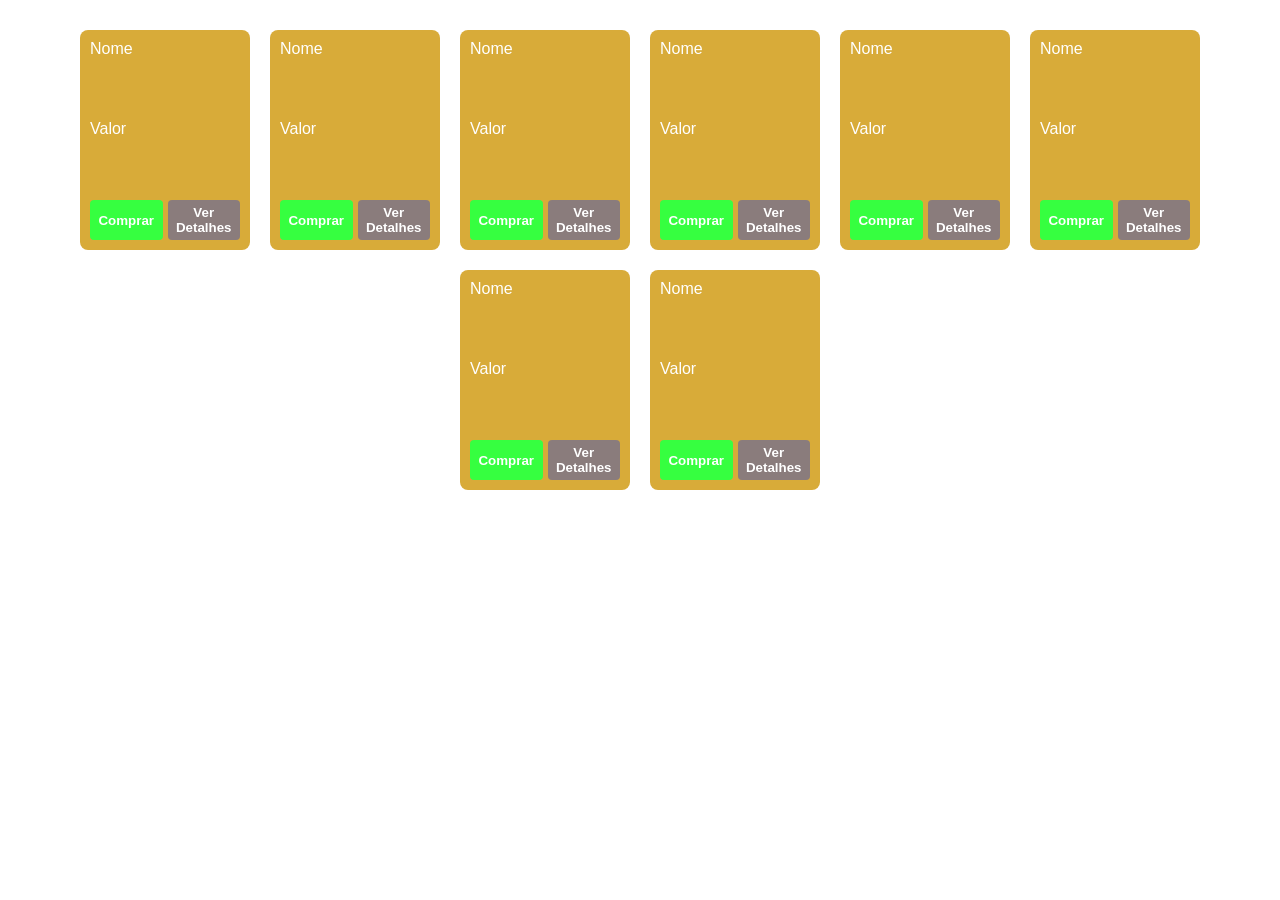
==== SiteTeste/index.html @ 184c0a31 "Add files via upload" ====
<!DOCTYPE html>
<html lang="pt-br">
<head>
  <meta charset="UTF-8">
  <link rel="stylesheet" href="style.css">
  <title>Divs com botões</title>
</head>
<body>
  <div class="container">
    <div class="caixa">
      <div>Nome</div>
      <div>Valor</div>
      <div class="botoes">
        <button class="buy">Comprar</button>
        <button class="info">Ver Detalhes</button>
      </div>
    </div>

    <div class="caixa">
      <div>Nome</div>
      <div>Valor</div>
      <div class="botoes">
        <button class="buy">Comprar</button>
        <button class="info">Ver Detalhes</button>
      </div>
    </div>
    <div class="caixa">
      <div>Nome</div>
      <div>Valor</div>
      <div class="botoes">
        <button class="buy">Comprar</button>
        <button class="info">Ver Detalhes</button>
      </div>
    </div>

    <div class="caixa">
       <div>Nome</div>
      <div>Valor</div>
      <div class="botoes">
        <button class="buy">Comprar</button>
        <button class="info">Ver Detalhes</button>
      </div>
    </div>
        <div class="caixa">
       <div>Nome</div>
      <div>Valor</div>
      <div class="botoes">
        <button class="buy">Comprar</button>
        <button class="info">Ver Detalhes</button>
      </div>
    </div>

    <div class="caixa">
      <div>Nome</div>
      <div>Valor</div>
      <div class="botoes">
        <button class="buy">Comprar</button>
        <button class="info">Ver Detalhes</button>
      </div>
    </div>

    <div class="caixa">
      <div>Nome</div>
      <div>Valor</div>
      <div class="botoes">
        <button  class="buy">Comprar</button>
        <button class="info">Ver Detalhes</button>
      </div>
    </div>
        <div class="caixa">
      <div>Nome</div>
      <div>Valor</div>
      <div class="botoes">
        <button class="buy">Comprar</button>
        <button class="info">Ver Detalhes</button>
      </div>
    </div>

  </div>

</body>
</html>
---- SiteTeste/style.css ----
.container {
      display: flex;
      gap: 20px;
      justify-content: center;
      margin-top: 30px;
      flex-wrap: wrap; /* permite quebra em telas menores */
    }

    .caixa {
      width: 150px;
      height: 200px;
      background-color: rgb(216, 171, 57);
      color: white;
      display: flex;
      flex-direction: column; 
      justify-content: space-between;
      padding: 10px;
      border-radius: 8px;
      font-family: sans-serif;
    }

    .botoes {
      display: flex;
      justify-content: space-between;
      gap: 5px;
    }

    .botoes button {
      flex: 1;
      padding: 5px;
      border: none;
      background-color: #ffffff;
      color: #4CAF50;
      font-weight: bold;
      cursor: pointer;
      border-radius: 4px;
      transition: background-color 0.3s;
    }

    .botoes button:hover {
      background-color: #e0e0e0;
    }
    .botoes .buy{background-color:rgb(54, 255, 64); color: #ffffff;}
    .botoes .info{background-color: rgb(138, 124, 124); color: #ffffff;}
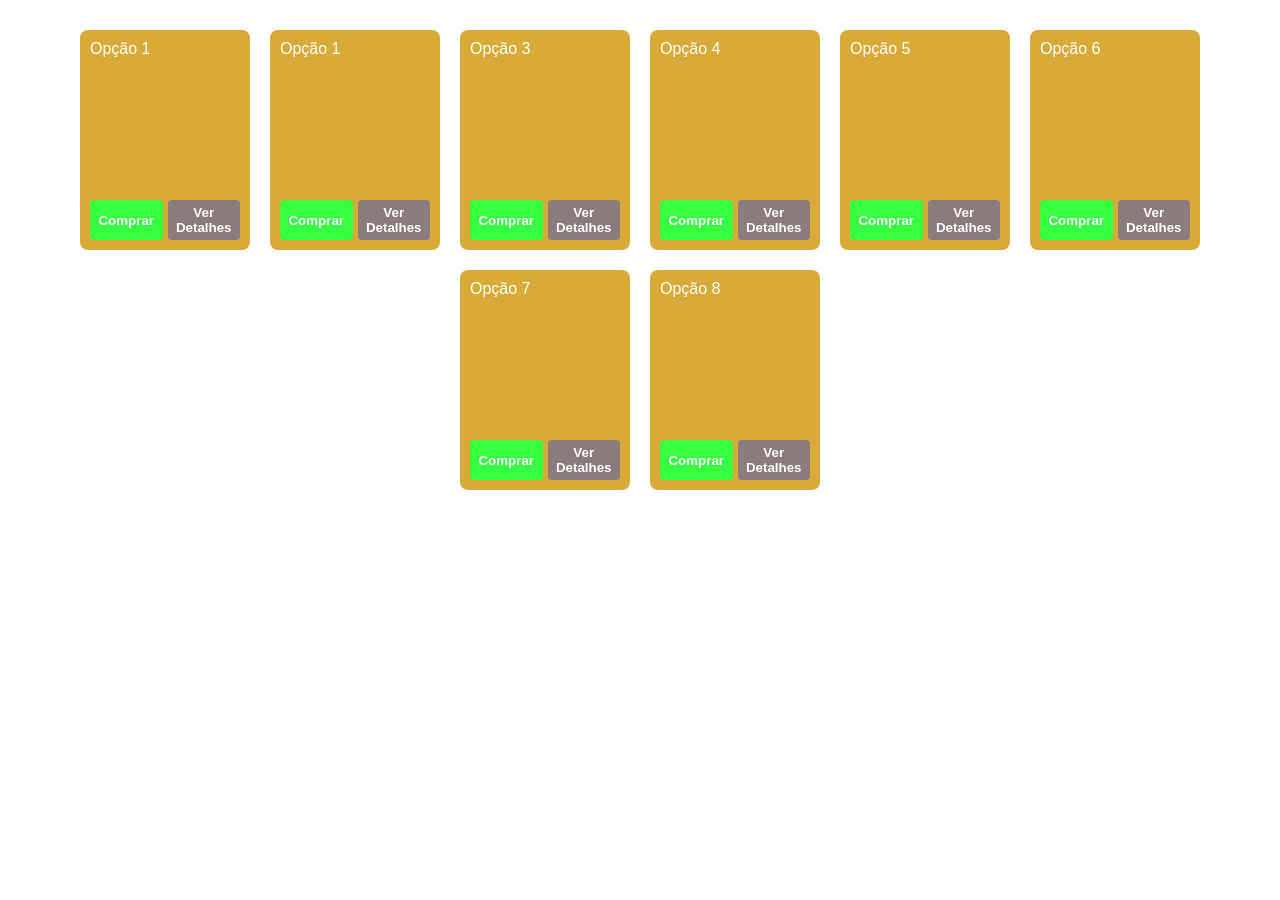
==== commit 25f7c2cd: "Add files via upload" ====
--- a/SiteTeste/index.html
+++ b/SiteTeste/index.html
@@ -8,8 +8,7 @@
 <body>
   <div class="container">
     <div class="caixa">
-      <div>Nome</div>
-      <div>Valor</div>
+      <div>Opção 1</div>
       <div class="botoes">
         <button class="buy">Comprar</button>
         <button class="info">Ver Detalhes</button>
@@ -17,16 +16,14 @@
     </div>
 
     <div class="caixa">
-      <div>Nome</div>
-      <div>Valor</div>
+      <div>Opção 1</div>
       <div class="botoes">
         <button class="buy">Comprar</button>
         <button class="info">Ver Detalhes</button>
       </div>
     </div>
     <div class="caixa">
-      <div>Nome</div>
-      <div>Valor</div>
+      <div>Opção 3</div>
       <div class="botoes">
         <button class="buy">Comprar</button>
         <button class="info">Ver Detalhes</button>
@@ -34,16 +31,14 @@
     </div>
 
     <div class="caixa">
-       <div>Nome</div>
-      <div>Valor</div>
+      <div>Opção 4</div>
       <div class="botoes">
         <button class="buy">Comprar</button>
         <button class="info">Ver Detalhes</button>
       </div>
     </div>
         <div class="caixa">
-       <div>Nome</div>
-      <div>Valor</div>
+      <div>Opção 5</div>
       <div class="botoes">
         <button class="buy">Comprar</button>
         <button class="info">Ver Detalhes</button>
@@ -51,8 +46,7 @@
     </div>
 
     <div class="caixa">
-      <div>Nome</div>
-      <div>Valor</div>
+      <div>Opção 6</div>
       <div class="botoes">
         <button class="buy">Comprar</button>
         <button class="info">Ver Detalhes</button>
@@ -60,16 +54,14 @@
     </div>
 
     <div class="caixa">
-      <div>Nome</div>
-      <div>Valor</div>
+      <div>Opção 7</div>
       <div class="botoes">
         <button  class="buy">Comprar</button>
         <button class="info">Ver Detalhes</button>
       </div>
     </div>
         <div class="caixa">
-      <div>Nome</div>
-      <div>Valor</div>
+      <div>Opção 8</div>
       <div class="botoes">
         <button class="buy">Comprar</button>
         <button class="info">Ver Detalhes</button>
--- a/SiteTeste/style.css
+++ b/SiteTeste/style.css
@@ -40,6 +40,7 @@
     .botoes button:hover {
       background-color: #e0e0e0;
     }
+
     .botoes .buy{background-color:rgb(54, 255, 64); color: #ffffff;}
     .botoes .info{background-color: rgb(138, 124, 124); color: #ffffff;}
 
